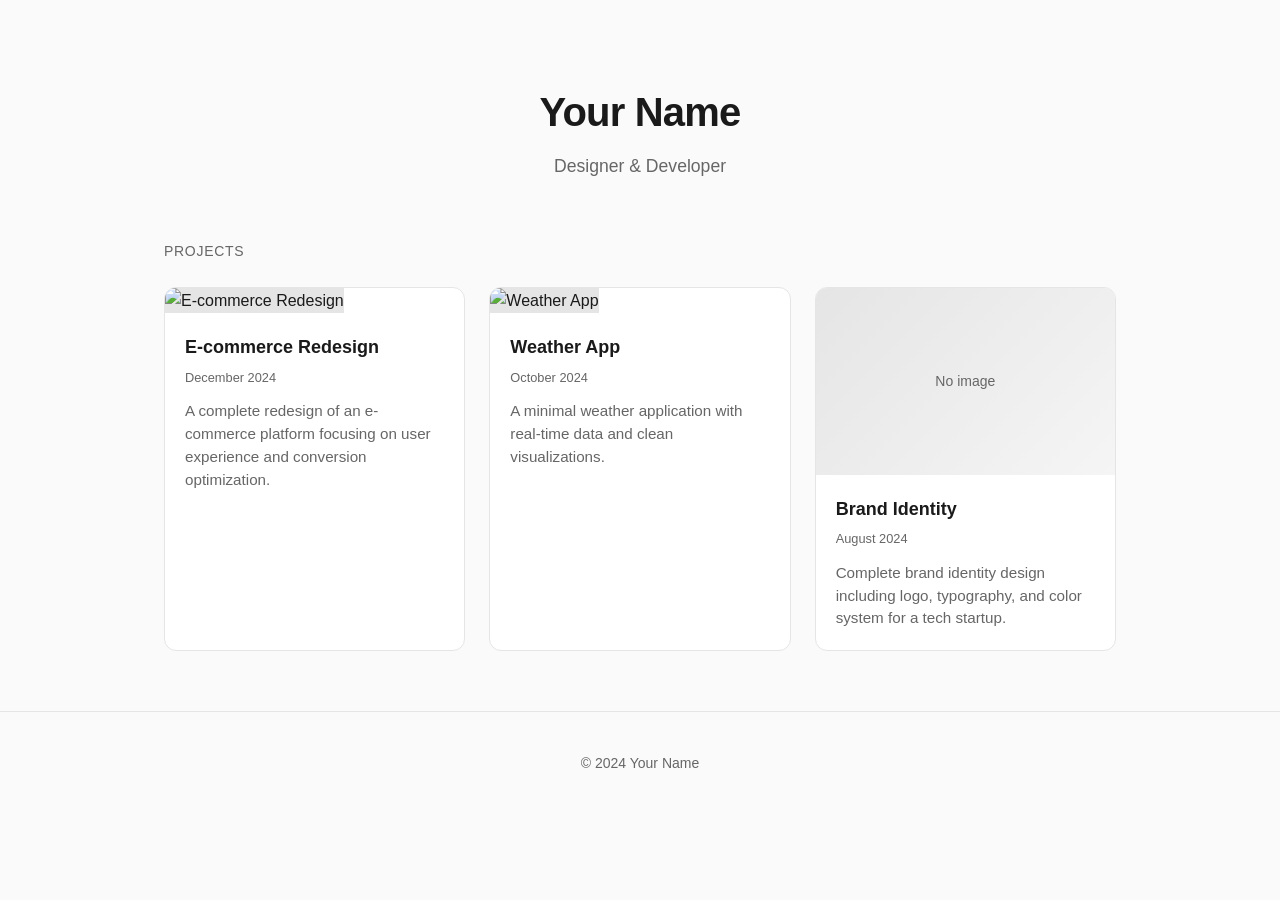
==== index.html @ 9a6795e0 "init commit" ====
<!DOCTYPE html>
<html lang="en">
<head>
    <meta charset="UTF-8">
    <meta name="viewport" content="width=device-width, initial-scale=1.0">
    <title>Portfolio</title>
    <link rel="stylesheet" href="styles.css">
</head>
<body>
    <header>
        <div class="container">
            <h1>Your Name</h1>
            <p class="tagline">Designer & Developer</p>
        </div>
    </header>

    <main class="container">
        <section class="projects">
            <h2>Projects</h2>
            <div id="projects-grid" class="projects-grid">
                <!-- Projects loaded from JSON -->
            </div>
        </section>
    </main>

    <footer>
        <div class="container">
            <p>&copy; 2024 Your Name</p>
        </div>
    </footer>

    <script src="script.js"></script>
</body>
</html>
---- styles.css ----
* {
    margin: 0;
    padding: 0;
    box-sizing: border-box;
}

:root {
    --color-bg: #fafafa;
    --color-surface: #ffffff;
    --color-text: #1a1a1a;
    --color-text-muted: #666666;
    --color-border: #e5e5e5;
    --color-accent: #2563eb;
    --font-sans: -apple-system, BlinkMacSystemFont, 'Segoe UI', Roboto, sans-serif;
}

body {
    font-family: var(--font-sans);
    background-color: var(--color-bg);
    color: var(--color-text);
    line-height: 1.6;
    min-height: 100vh;
}

.container {
    max-width: 1000px;
    margin: 0 auto;
    padding: 0 24px;
}

/* Header */
header {
    padding: 80px 0 60px;
    text-align: center;
}

header h1 {
    font-size: 2.5rem;
    font-weight: 600;
    letter-spacing: -0.02em;
    margin-bottom: 8px;
}

.tagline {
    color: var(--color-text-muted);
    font-size: 1.1rem;
}

/* Projects Section */
.projects h2 {
    font-size: 0.875rem;
    font-weight: 500;
    text-transform: uppercase;
    letter-spacing: 0.05em;
    color: var(--color-text-muted);
    margin-bottom: 24px;
}

.projects-grid {
    display: grid;
    grid-template-columns: repeat(auto-fill, minmax(300px, 1fr));
    gap: 24px;
    margin-bottom: 60px;
}

/* Project Card */
.project-card {
    background: var(--color-surface);
    border-radius: 12px;
    overflow: hidden;
    border: 1px solid var(--color-border);
    transition: transform 0.2s ease, box-shadow 0.2s ease;
}

.project-card:hover {
    transform: translateY(-4px);
    box-shadow: 0 12px 24px rgba(0, 0, 0, 0.08);
}

.project-image {
    width: 100%;
    aspect-ratio: 16 / 10;
    object-fit: cover;
    background: var(--color-border);
}

.project-image-placeholder {
    width: 100%;
    aspect-ratio: 16 / 10;
    background: linear-gradient(135deg, #e5e5e5 0%, #f5f5f5 100%);
    display: flex;
    align-items: center;
    justify-content: center;
    color: var(--color-text-muted);
    font-size: 0.875rem;
}

.project-content {
    padding: 20px;
}

.project-title {
    font-size: 1.125rem;
    font-weight: 600;
    margin-bottom: 6px;
    color: var(--color-text);
}

.project-date {
    font-size: 0.8rem;
    color: var(--color-text-muted);
    margin-bottom: 12px;
}

.project-description {
    font-size: 0.95rem;
    color: var(--color-text-muted);
    line-height: 1.5;
}

/* Footer */
footer {
    padding: 40px 0;
    text-align: center;
    color: var(--color-text-muted);
    font-size: 0.875rem;
    border-top: 1px solid var(--color-border);
}

/* Responsive */
@media (max-width: 600px) {
    header {
        padding: 60px 0 40px;
    }

    header h1 {
        font-size: 2rem;
    }

    .projects-grid {
        grid-template-columns: 1fr;
    }
}
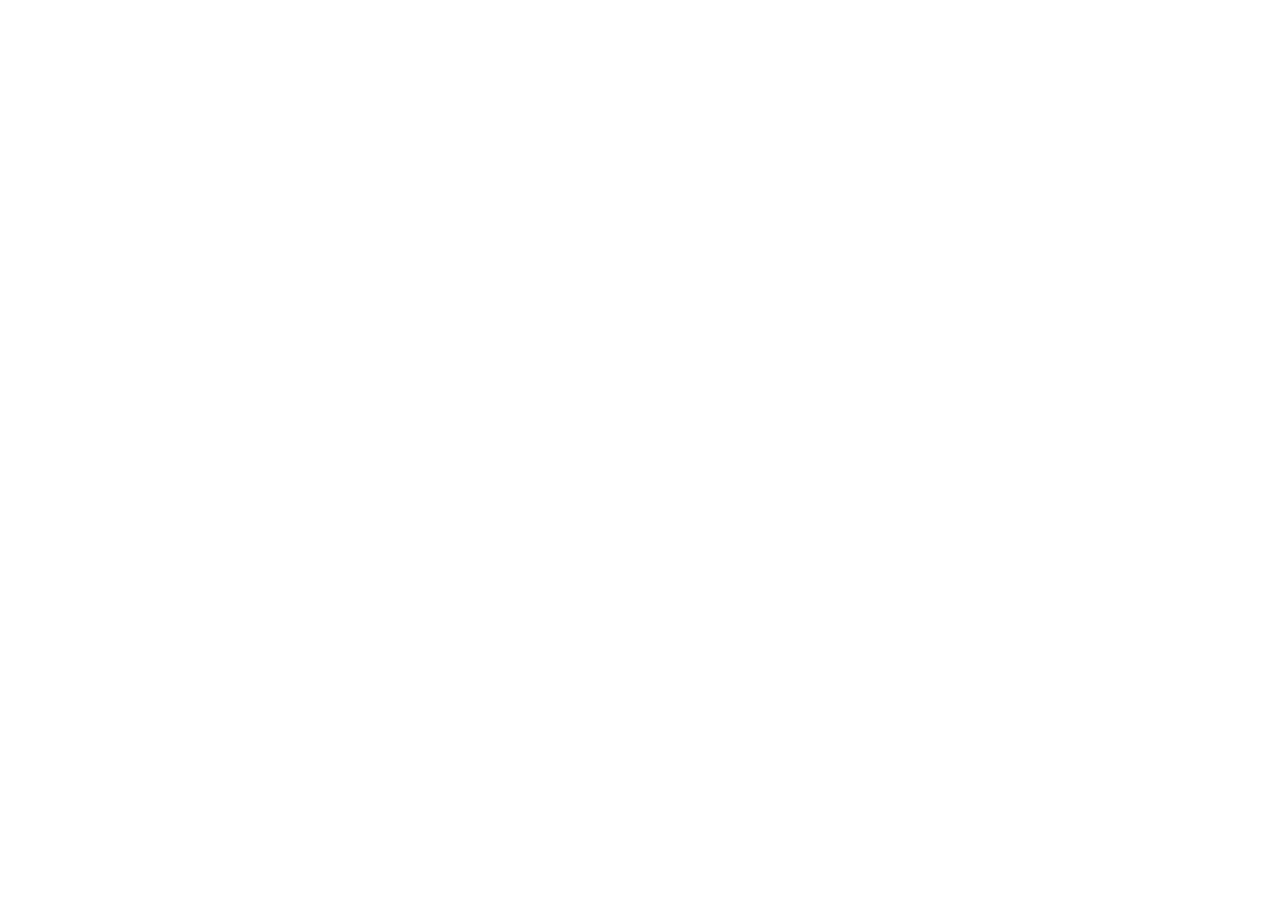
==== commit 8d918877: "feat: set presentation as homepage" ====
--- a/index.html
+++ b/index.html
@@ -1,34 +1,344 @@
 <!DOCTYPE html>
 <html lang="en">
 <head>
-    <meta charset="UTF-8">
+    <meta charset="utf-8">
     <meta name="viewport" content="width=device-width, initial-scale=1.0">
-    <title>Portfolio</title>
-    <link rel="stylesheet" href="styles.css">
+    <title>Build Your Own Virtual Pet</title>
+
+    <!-- Fonts -->
+    <link rel="preconnect" href="https://fonts.googleapis.com">
+    <link rel="preconnect" href="https://fonts.gstatic.com" crossorigin>
+    <link href="https://fonts.googleapis.com/css2?family=Bricolage+Grotesque:opsz,wght@12..96,400;12..96,700;12..96,800&family=DM+Sans:ital,wght@0,400;0,500;0,700;1,400&family=JetBrains+Mono:wght@400;500;700&display=swap" rel="stylesheet">
+
+    <!-- Reveal core -->
+    <link rel="stylesheet" href="https://cdn.jsdelivr.net/npm/reveal.js@5.1.0/dist/reveal.css">
+    <link rel="stylesheet" href="https://cdn.jsdelivr.net/npm/reveal.js@5.1.0/dist/theme/black.css" id="theme">
+    <link rel="stylesheet" href="https://cdn.jsdelivr.net/npm/reveal.js@5.1.0/plugin/highlight/monokai.css">
+
+    <style>
+        /* ═══ PALETTE ═══════════════════════════════════════════════════ */
+        :root {
+            --bg:          #0c1019;
+            --bg-surface:  #141b27;
+            --bg-code:     #111820;
+            --text:        #e8dfd0;
+            --text-dim:    #8a8272;
+            --heading:     #f5e6c8;
+            --accent:      #f0a830;
+            --accent-glow: #f0a83066;
+            --green:       #4ade80;
+            --green-dim:   #4ade8033;
+            --red:         #f87171;
+            --blue:        #60a5fa;
+            --purple:      #c084fc;
+            --code-border: #2a3545;
+            --table-line:  #2a3545;
+        }
+
+        /* ═══ GLOBAL ════════════════════════════════════════════════════ */
+        .reveal-viewport {
+            background: var(--bg);
+            background-image:
+                radial-gradient(ellipse at 20% 80%, #f0a83008 0%, transparent 50%),
+                radial-gradient(ellipse at 80% 20%, #4ade8006 0%, transparent 50%);
+        }
+
+        .reveal {
+            font-family: 'DM Sans', system-ui, sans-serif;
+            font-size: 32px;
+            color: var(--text);
+        }
+
+        /* ═══ TYPOGRAPHY ════════════════════════════════════════════════ */
+        .reveal h1,
+        .reveal h2,
+        .reveal h3 {
+            font-family: 'Bricolage Grotesque', system-ui, sans-serif;
+            color: var(--heading);
+            text-transform: none;
+            letter-spacing: -0.02em;
+            line-height: 1.15;
+            text-shadow: 0 0 40px #f0a83022;
+        }
+
+        .reveal h1 {
+            font-size: 2.6em;
+            font-weight: 800;
+            background: linear-gradient(135deg, var(--accent) 0%, #fcd34d 50%, var(--accent) 100%);
+            background-size: 200% auto;
+            -webkit-background-clip: text;
+            -webkit-text-fill-color: transparent;
+            background-clip: text;
+            animation: shimmer 6s ease-in-out infinite;
+        }
+
+        @keyframes shimmer {
+            0%, 100% { background-position: 0% center; }
+            50% { background-position: 200% center; }
+        }
+
+        .reveal h2 {
+            font-size: 1.8em;
+            font-weight: 800;
+            color: var(--accent);
+        }
+
+        .reveal h3 {
+            font-size: 1.3em;
+            font-weight: 700;
+            color: var(--heading);
+        }
+
+        .reveal p,
+        .reveal li {
+            line-height: 1.6;
+            color: var(--text);
+        }
+
+        .reveal strong {
+            color: var(--accent);
+            font-weight: 700;
+        }
+
+        .reveal em {
+            color: var(--green);
+            font-style: normal;
+        }
+
+        .reveal a {
+            color: var(--blue);
+        }
+
+        /* ═══ LISTS ═════════════════════════════════════════════════════ */
+        .reveal ul, .reveal ol {
+            text-align: left;
+        }
+
+        .reveal li {
+            margin-bottom: 0.35em;
+        }
+
+        .reveal li::marker {
+            color: var(--accent);
+        }
+
+        /* ═══ CODE ══════════════════════════════════════════════════════ */
+        .reveal code {
+            font-family: 'JetBrains Mono', monospace;
+        }
+
+        .reveal pre {
+            width: 100%;
+            margin: 0.6em 0;
+            box-shadow: 0 8px 32px rgba(0,0,0,0.4), inset 0 1px 0 #ffffff08;
+            border: 1px solid var(--code-border);
+            border-radius: 10px;
+        }
+
+        .reveal pre code {
+            font-size: 0.9em;
+            line-height: 1.45;
+            padding: 0.7em 1em;
+            border-radius: 10px;
+            background: var(--bg-code);
+            max-height: 560px;
+        }
+
+        .reveal :not(pre) > code {
+            background: var(--bg-surface);
+            border: 1px solid var(--code-border);
+            color: var(--green);
+            padding: 0.1em 0.4em;
+            border-radius: 5px;
+            font-size: 0.85em;
+        }
+
+        /* ═══ TABLES ════════════════════════════════════════════════════ */
+        .reveal table {
+            margin: 0.6em auto;
+            border-collapse: collapse;
+        }
+
+        .reveal table th {
+            font-family: 'Bricolage Grotesque', system-ui, sans-serif;
+            font-weight: 700;
+            color: var(--accent);
+            border-bottom: 2px solid var(--accent);
+            padding: 0.4em 0.8em;
+            font-size: 0.85em;
+            text-transform: uppercase;
+            letter-spacing: 0.05em;
+        }
+
+        .reveal table td {
+            padding: 0.35em 0.8em;
+            border-bottom: 1px solid var(--table-line);
+            font-size: 0.8em;
+            font-family: 'JetBrains Mono', monospace;
+        }
+
+        .reveal table tr:last-child td {
+            border-bottom: none;
+        }
+
+        .reveal table tbody tr:hover td {
+            background: #ffffff06;
+        }
+
+        /* ═══ STEP WATERMARKS ══════════════════════════════════════════ */
+        .reveal .step-num {
+            font-family: 'JetBrains Mono', monospace;
+            font-size: 6.5em;
+            font-weight: 700;
+            color: var(--accent);
+            opacity: 0.07;
+            position: absolute;
+            top: -0.05em;
+            right: 0.05em;
+            line-height: 1;
+            pointer-events: none;
+            letter-spacing: -0.04em;
+            user-select: none;
+            z-index: 0;
+        }
+
+        /* ═══ PHOTO PLACEHOLDERS ════════════════════════════════════════ */
+        /* Target all the inline-styled placeholder divs */
+        .reveal section div[style*="dashed"] {
+            font-family: 'DM Sans', system-ui, sans-serif !important;
+            backdrop-filter: blur(4px);
+            transition: all 0.3s ease;
+            position: relative;
+            overflow: hidden;
+        }
+
+        .reveal section div[style*="dashed"]::before {
+            content: '';
+            position: absolute;
+            inset: 0;
+            background:
+                linear-gradient(135deg, transparent 48%, #ffffff06 50%, transparent 52%),
+                linear-gradient(45deg, transparent 48%, #ffffff04 50%, transparent 52%);
+            background-size: 20px 20px;
+            pointer-events: none;
+        }
+
+        /* ═══ SLIDE-SPECIFIC ════════════════════════════════════════════ */
+
+        /* Title slide — bigger subtitle */
+        .reveal section:first-child h3 {
+            color: var(--text-dim);
+            font-weight: 400;
+            font-size: 1em;
+            margin-top: 0.3em;
+            letter-spacing: 0.08em;
+            text-transform: uppercase;
+        }
+
+        /* Step headers (h2 starting with "Step") get a badge */
+        .reveal h2 {
+            position: relative;
+        }
+
+        /* ═══ BLOCKQUOTES (used for callouts) ═══════════════════════════ */
+        .reveal blockquote {
+            background: var(--bg-surface);
+            border-left: 4px solid var(--accent);
+            padding: 0.6em 1em;
+            border-radius: 0 8px 8px 0;
+            font-size: 0.85em;
+            width: 90%;
+            margin: 0.6em auto;
+            box-shadow: 0 4px 12px rgba(0,0,0,0.2);
+        }
+
+        /* ═══ CONTROLS & PROGRESS ═══════════════════════════════════════ */
+        .reveal .controls .navigate-left,
+        .reveal .controls .navigate-right,
+        .reveal .controls .navigate-up,
+        .reveal .controls .navigate-down {
+            color: var(--accent);
+        }
+
+        .reveal .progress span {
+            background: linear-gradient(90deg, var(--accent), var(--green));
+        }
+
+        .reveal .progress {
+            height: 4px;
+        }
+
+        /* ═══ SLIDE NUMBER ══════════════════════════════════════════════ */
+        .reveal .slide-number {
+            font-family: 'JetBrains Mono', monospace;
+            font-size: 12px;
+            color: var(--text-dim);
+            background: transparent;
+            right: 16px;
+            bottom: 16px;
+        }
+
+        /* ═══ FRAGMENT ANIMATIONS ═══════════════════════════════════════ */
+        .reveal .slides section {
+            transition: all 0.4s ease;
+        }
+
+        /* ═══ SCROLLBAR ═════════════════════════════════════════════════ */
+        .reveal pre code::-webkit-scrollbar {
+            width: 6px;
+            height: 6px;
+        }
+        .reveal pre code::-webkit-scrollbar-track {
+            background: transparent;
+        }
+        .reveal pre code::-webkit-scrollbar-thumb {
+            background: var(--code-border);
+            border-radius: 3px;
+        }
+
+        /* ═══ PRINT / PDF ═══════════════════════════════════════════════ */
+        @media print {
+            .reveal-viewport { background: #1a1a2e; }
+            .reveal section div[style*="dashed"]::before { display: none; }
+        }
+
+        /* ═══ SMALL SCREEN ══════════════════════════════════════════════ */
+        @media (max-width: 768px) {
+            .reveal { font-size: 24px; }
+            .reveal pre code { font-size: 0.5em; }
+        }
+    </style>
 </head>
 <body>
-    <header>
-        <div class="container">
-            <h1>Your Name</h1>
-            <p class="tagline">Designer & Developer</p>
+    <div class="reveal">
+        <div class="slides">
+            <section data-markdown="presentation.md"
+                     data-separator="^---$"
+                     data-separator-vertical="^----$"
+                     data-separator-notes="^> ">
+            </section>
         </div>
-    </header>
-
-    <main class="container">
-        <section class="projects">
-            <h2>Projects</h2>
-            <div id="projects-grid" class="projects-grid">
-                <!-- Projects loaded from JSON -->
-            </div>
-        </section>
-    </main>
-
-    <footer>
-        <div class="container">
-            <p>&copy; 2024 Your Name</p>
-        </div>
-    </footer>
-
-    <script src="script.js"></script>
+    </div>
+
+    <script src="https://cdn.jsdelivr.net/npm/reveal.js@5.1.0/dist/reveal.js"></script>
+    <script src="https://cdn.jsdelivr.net/npm/reveal.js@5.1.0/plugin/markdown/markdown.js"></script>
+    <script src="https://cdn.jsdelivr.net/npm/reveal.js@5.1.0/plugin/highlight/highlight.js"></script>
+    <script>
+        Reveal.initialize({
+            hash: true,
+            controls: true,
+            controlsLayout: 'edges',
+            progress: true,
+            slideNumber: 'c/t',
+            transition: 'slide',
+            transitionSpeed: 'default',
+            backgroundTransition: 'fade',
+            center: true,
+            margin: 0.08,
+            width: 1280,
+            height: 720,
+            plugins: [RevealMarkdown, RevealHighlight]
+        });
+    </script>
 </body>
 </html>
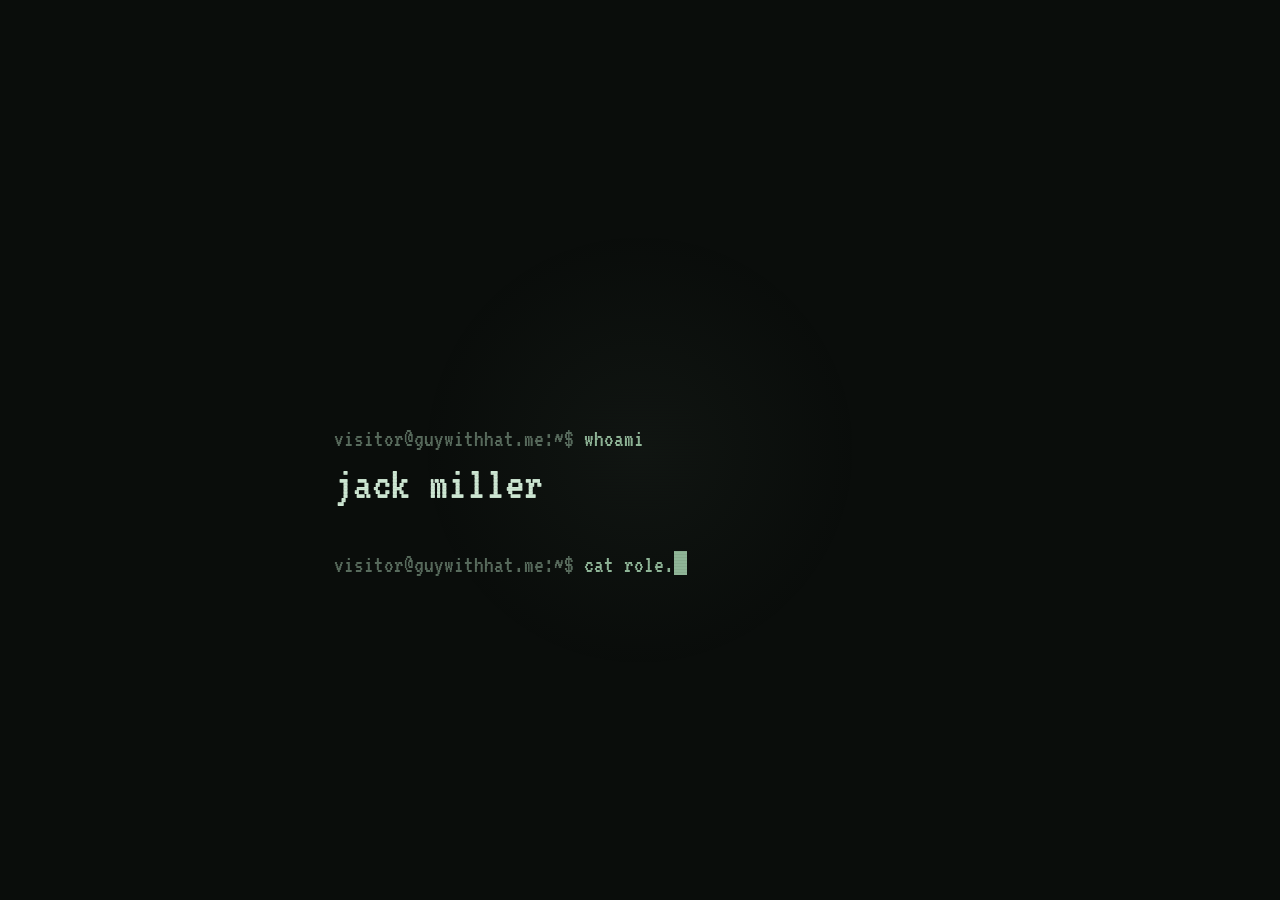
==== commit dad13a1a: "replace landing page with terminal business card" ====
--- a/index.html
+++ b/index.html
@@ -1,344 +1,201 @@
 <!DOCTYPE html>
 <html lang="en">
 <head>
-    <meta charset="utf-8">
-    <meta name="viewport" content="width=device-width, initial-scale=1.0">
-    <title>Build Your Own Virtual Pet</title>
-
-    <!-- Fonts -->
-    <link rel="preconnect" href="https://fonts.googleapis.com">
-    <link rel="preconnect" href="https://fonts.gstatic.com" crossorigin>
-    <link href="https://fonts.googleapis.com/css2?family=Bricolage+Grotesque:opsz,wght@12..96,400;12..96,700;12..96,800&family=DM+Sans:ital,wght@0,400;0,500;0,700;1,400&family=JetBrains+Mono:wght@400;500;700&display=swap" rel="stylesheet">
-
-    <!-- Reveal core -->
-    <link rel="stylesheet" href="https://cdn.jsdelivr.net/npm/reveal.js@5.1.0/dist/reveal.css">
-    <link rel="stylesheet" href="https://cdn.jsdelivr.net/npm/reveal.js@5.1.0/dist/theme/black.css" id="theme">
-    <link rel="stylesheet" href="https://cdn.jsdelivr.net/npm/reveal.js@5.1.0/plugin/highlight/monokai.css">
+    <meta charset="UTF-8" />
+    <meta name="viewport" content="width=device-width, initial-scale=1.0" />
+    <title>jack miller</title>
+    <meta name="description" content="jack miller — embedded systems, avionics & firmware." />
+    <meta name="theme-color" content="#0a0d0b" />
+
+    <meta property="og:title" content="jack miller" />
+    <meta property="og:description" content="embedded systems · avionics · firmware" />
+    <meta property="og:type" content="website" />
+    <meta property="og:url" content="https://guywithhat.me" />
+
+    <link rel="preconnect" href="https://fonts.googleapis.com" />
+    <link rel="preconnect" href="https://fonts.gstatic.com" crossorigin />
+    <link href="https://fonts.googleapis.com/css2?family=VT323&display=swap" rel="stylesheet" />
 
     <style>
-        /* ═══ PALETTE ═══════════════════════════════════════════════════ */
         :root {
-            --bg:          #0c1019;
-            --bg-surface:  #141b27;
-            --bg-code:     #111820;
-            --text:        #e8dfd0;
-            --text-dim:    #8a8272;
-            --heading:     #f5e6c8;
-            --accent:      #f0a830;
-            --accent-glow: #f0a83066;
-            --green:       #4ade80;
-            --green-dim:   #4ade8033;
-            --red:         #f87171;
-            --blue:        #60a5fa;
-            --purple:      #c084fc;
-            --code-border: #2a3545;
-            --table-line:  #2a3545;
-        }
-
-        /* ═══ GLOBAL ════════════════════════════════════════════════════ */
-        .reveal-viewport {
+            --bg: #0a0d0b;
+            --fg: #8fb597;          /* muted sage phosphor */
+            --dim: #586b5d;         /* prompts, labels */
+            --hi: #cde6d2;          /* name only */
+            --mx: 50%;
+            --my: 50%;
+        }
+
+        * { box-sizing: border-box; margin: 0; padding: 0; }
+        html, body { height: 100%; }
+
+        body {
             background: var(--bg);
-            background-image:
-                radial-gradient(ellipse at 20% 80%, #f0a83008 0%, transparent 50%),
-                radial-gradient(ellipse at 80% 20%, #4ade8006 0%, transparent 50%);
-        }
-
-        .reveal {
-            font-family: 'DM Sans', system-ui, sans-serif;
-            font-size: 32px;
-            color: var(--text);
-        }
-
-        /* ═══ TYPOGRAPHY ════════════════════════════════════════════════ */
-        .reveal h1,
-        .reveal h2,
-        .reveal h3 {
-            font-family: 'Bricolage Grotesque', system-ui, sans-serif;
-            color: var(--heading);
-            text-transform: none;
-            letter-spacing: -0.02em;
-            line-height: 1.15;
-            text-shadow: 0 0 40px #f0a83022;
-        }
-
-        .reveal h1 {
-            font-size: 2.6em;
-            font-weight: 800;
-            background: linear-gradient(135deg, var(--accent) 0%, #fcd34d 50%, var(--accent) 100%);
-            background-size: 200% auto;
-            -webkit-background-clip: text;
-            -webkit-text-fill-color: transparent;
-            background-clip: text;
-            animation: shimmer 6s ease-in-out infinite;
-        }
-
-        @keyframes shimmer {
-            0%, 100% { background-position: 0% center; }
-            50% { background-position: 200% center; }
-        }
-
-        .reveal h2 {
-            font-size: 1.8em;
-            font-weight: 800;
-            color: var(--accent);
-        }
-
-        .reveal h3 {
-            font-size: 1.3em;
-            font-weight: 700;
-            color: var(--heading);
-        }
-
-        .reveal p,
-        .reveal li {
-            line-height: 1.6;
-            color: var(--text);
-        }
-
-        .reveal strong {
-            color: var(--accent);
-            font-weight: 700;
-        }
-
-        .reveal em {
-            color: var(--green);
-            font-style: normal;
-        }
-
-        .reveal a {
-            color: var(--blue);
-        }
-
-        /* ═══ LISTS ═════════════════════════════════════════════════════ */
-        .reveal ul, .reveal ol {
-            text-align: left;
-        }
-
-        .reveal li {
-            margin-bottom: 0.35em;
-        }
-
-        .reveal li::marker {
-            color: var(--accent);
-        }
-
-        /* ═══ CODE ══════════════════════════════════════════════════════ */
-        .reveal code {
-            font-family: 'JetBrains Mono', monospace;
-        }
-
-        .reveal pre {
-            width: 100%;
-            margin: 0.6em 0;
-            box-shadow: 0 8px 32px rgba(0,0,0,0.4), inset 0 1px 0 #ffffff08;
-            border: 1px solid var(--code-border);
-            border-radius: 10px;
-        }
-
-        .reveal pre code {
-            font-size: 0.9em;
+            color: var(--fg);
+            font-family: "VT323", ui-monospace, monospace;
+            font-size: clamp(19px, 2.4vw, 24px);
             line-height: 1.45;
-            padding: 0.7em 1em;
-            border-radius: 10px;
-            background: var(--bg-code);
-            max-height: 560px;
-        }
-
-        .reveal :not(pre) > code {
-            background: var(--bg-surface);
-            border: 1px solid var(--code-border);
-            color: var(--green);
-            padding: 0.1em 0.4em;
-            border-radius: 5px;
-            font-size: 0.85em;
-        }
-
-        /* ═══ TABLES ════════════════════════════════════════════════════ */
-        .reveal table {
-            margin: 0.6em auto;
-            border-collapse: collapse;
-        }
-
-        .reveal table th {
-            font-family: 'Bricolage Grotesque', system-ui, sans-serif;
-            font-weight: 700;
-            color: var(--accent);
-            border-bottom: 2px solid var(--accent);
-            padding: 0.4em 0.8em;
-            font-size: 0.85em;
-            text-transform: uppercase;
-            letter-spacing: 0.05em;
-        }
-
-        .reveal table td {
-            padding: 0.35em 0.8em;
-            border-bottom: 1px solid var(--table-line);
-            font-size: 0.8em;
-            font-family: 'JetBrains Mono', monospace;
-        }
-
-        .reveal table tr:last-child td {
-            border-bottom: none;
-        }
-
-        .reveal table tbody tr:hover td {
-            background: #ffffff06;
-        }
-
-        /* ═══ STEP WATERMARKS ══════════════════════════════════════════ */
-        .reveal .step-num {
-            font-family: 'JetBrains Mono', monospace;
-            font-size: 6.5em;
-            font-weight: 700;
-            color: var(--accent);
-            opacity: 0.07;
-            position: absolute;
-            top: -0.05em;
-            right: 0.05em;
-            line-height: 1;
-            pointer-events: none;
-            letter-spacing: -0.04em;
-            user-select: none;
-            z-index: 0;
-        }
-
-        /* ═══ PHOTO PLACEHOLDERS ════════════════════════════════════════ */
-        /* Target all the inline-styled placeholder divs */
-        .reveal section div[style*="dashed"] {
-            font-family: 'DM Sans', system-ui, sans-serif !important;
-            backdrop-filter: blur(4px);
-            transition: all 0.3s ease;
+            min-height: 100svh;
+            display: grid;
+            place-items: center;
+            overflow: hidden;
             position: relative;
-            overflow: hidden;
-        }
-
-        .reveal section div[style*="dashed"]::before {
-            content: '';
-            position: absolute;
-            inset: 0;
-            background:
-                linear-gradient(135deg, transparent 48%, #ffffff06 50%, transparent 52%),
-                linear-gradient(45deg, transparent 48%, #ffffff04 50%, transparent 52%);
-            background-size: 20px 20px;
-            pointer-events: none;
-        }
-
-        /* ═══ SLIDE-SPECIFIC ════════════════════════════════════════════ */
-
-        /* Title slide — bigger subtitle */
-        .reveal section:first-child h3 {
-            color: var(--text-dim);
-            font-weight: 400;
-            font-size: 1em;
-            margin-top: 0.3em;
-            letter-spacing: 0.08em;
-            text-transform: uppercase;
-        }
-
-        /* Step headers (h2 starting with "Step") get a badge */
-        .reveal h2 {
-            position: relative;
-        }
-
-        /* ═══ BLOCKQUOTES (used for callouts) ═══════════════════════════ */
-        .reveal blockquote {
-            background: var(--bg-surface);
-            border-left: 4px solid var(--accent);
-            padding: 0.6em 1em;
-            border-radius: 0 8px 8px 0;
-            font-size: 0.85em;
-            width: 90%;
-            margin: 0.6em auto;
-            box-shadow: 0 4px 12px rgba(0,0,0,0.2);
-        }
-
-        /* ═══ CONTROLS & PROGRESS ═══════════════════════════════════════ */
-        .reveal .controls .navigate-left,
-        .reveal .controls .navigate-right,
-        .reveal .controls .navigate-up,
-        .reveal .controls .navigate-down {
-            color: var(--accent);
-        }
-
-        .reveal .progress span {
-            background: linear-gradient(90deg, var(--accent), var(--green));
-        }
-
-        .reveal .progress {
-            height: 4px;
-        }
-
-        /* ═══ SLIDE NUMBER ══════════════════════════════════════════════ */
-        .reveal .slide-number {
-            font-family: 'JetBrains Mono', monospace;
-            font-size: 12px;
-            color: var(--text-dim);
-            background: transparent;
-            right: 16px;
-            bottom: 16px;
-        }
-
-        /* ═══ FRAGMENT ANIMATIONS ═══════════════════════════════════════ */
-        .reveal .slides section {
-            transition: all 0.4s ease;
-        }
-
-        /* ═══ SCROLLBAR ═════════════════════════════════════════════════ */
-        .reveal pre code::-webkit-scrollbar {
-            width: 6px;
-            height: 6px;
-        }
-        .reveal pre code::-webkit-scrollbar-track {
-            background: transparent;
-        }
-        .reveal pre code::-webkit-scrollbar-thumb {
-            background: var(--code-border);
-            border-radius: 3px;
-        }
-
-        /* ═══ PRINT / PDF ═══════════════════════════════════════════════ */
-        @media print {
-            .reveal-viewport { background: #1a1a2e; }
-            .reveal section div[style*="dashed"]::before { display: none; }
-        }
-
-        /* ═══ SMALL SCREEN ══════════════════════════════════════════════ */
-        @media (max-width: 768px) {
-            .reveal { font-size: 24px; }
-            .reveal pre code { font-size: 0.5em; }
+        }
+
+        /* very faint glow trailing the cursor — the one mouse touch */
+        .cursorglow {
+            position: fixed; inset: 0; z-index: 1; pointer-events: none;
+            background: radial-gradient(340px circle at var(--mx) var(--my), rgba(143,181,151,0.05), transparent 65%);
+            transition: background 0.4s ease;
+        }
+
+        .screen {
+            position: relative; z-index: 2;
+            width: min(620px, 88vw);
+            padding: 8px 4px;
+            white-space: pre-wrap;
+            word-break: break-word;
+            animation: breathe 6s ease-in-out infinite;  /* the only ambient motion */
+        }
+        @keyframes breathe { 0%,100% { opacity: 0.9; } 50% { opacity: 1; } }
+
+        .line { display: block; min-height: 1.45em; }
+        .ps1 { color: var(--dim); }
+        .k   { color: var(--dim); }
+        .big {
+            color: var(--hi);
+            font-size: 2em; line-height: 1.1;
+            display: inline-block; margin: 0.04em 0;
+        }
+
+        /* output lines ease in as they print */
+        .fx { opacity: 0; transform: translateY(4px); animation: rise 0.45s ease forwards; }
+        @keyframes rise { to { opacity: 1; transform: none; } }
+
+        a.link {
+            color: var(--fg);
+            text-decoration: none;
+            padding: 0 3px;
+            transition: background 0.14s ease, color 0.14s ease;
+        }
+        a.link:hover, a.link:focus-visible {
+            background: var(--fg);     /* gentle inverse video */
+            color: var(--bg);
+            outline: none;
+        }
+
+        /* block cursor, smooth blink */
+        .caret {
+            display: inline-block;
+            width: 0.55em; height: 1em;
+            background: var(--fg);
+            vertical-align: -0.12em;
+            animation: blink 1.25s ease-in-out infinite;
+        }
+        @keyframes blink { 0%,40% { opacity: 1; } 70%,100% { opacity: 0; } }
+
+        /* whisper-thin scanlines + soft vignette — barely there */
+        .scanlines {
+            position: fixed; inset: 0; z-index: 3; pointer-events: none;
+            background: repeating-linear-gradient(to bottom,
+                rgba(0,0,0,0) 0 2px, rgba(0,0,0,0.10) 3px);
+            mix-blend-mode: multiply;
+        }
+        .vignette {
+            position: fixed; inset: 0; z-index: 4; pointer-events: none;
+            background: radial-gradient(130% 120% at 50% 50%, transparent 68%, rgba(0,0,0,0.32) 100%);
+        }
+
+        @media (prefers-reduced-motion: reduce) {
+            .screen { animation: none; opacity: 1; }
+            .caret { animation: none; }
+            .fx { animation: none; opacity: 1; transform: none; }
         }
     </style>
 </head>
 <body>
-    <div class="reveal">
-        <div class="slides">
-            <section data-markdown="presentation.md"
-                     data-separator="^---$"
-                     data-separator-vertical="^----$"
-                     data-separator-notes="^> ">
-            </section>
-        </div>
+    <div class="cursorglow"></div>
+
+    <div class="screen" id="screen" aria-label="terminal">
+        <noscript>
+            <div class="line"><span class="ps1">visitor@guywithhat.me:~$</span> whoami</div>
+            <div class="line"><span class="big">jack miller</span></div>
+            <div class="line"><span class="ps1">visitor@guywithhat.me:~$</span> ls links/</div>
+            <div class="line"><span class="k">github  </span> <a class="link" href="https://github.com/guywithhat99">github.com/guywithhat99</a></div>
+            <div class="line"><span class="k">linkedin</span> <a class="link" href="https://www.linkedin.com/in/jack-miller-51270a158/">linkedin.com/in/jack-miller</a></div>
+        </noscript>
     </div>
 
-    <script src="https://cdn.jsdelivr.net/npm/reveal.js@5.1.0/dist/reveal.js"></script>
-    <script src="https://cdn.jsdelivr.net/npm/reveal.js@5.1.0/plugin/markdown/markdown.js"></script>
-    <script src="https://cdn.jsdelivr.net/npm/reveal.js@5.1.0/plugin/highlight/highlight.js"></script>
+    <div class="scanlines"></div>
+    <div class="vignette"></div>
+
     <script>
-        Reveal.initialize({
-            hash: true,
-            controls: true,
-            controlsLayout: 'edges',
-            progress: true,
-            slideNumber: 'c/t',
-            transition: 'slide',
-            transitionSpeed: 'default',
-            backgroundTransition: 'fade',
-            center: true,
-            margin: 0.08,
-            width: 1280,
-            height: 720,
-            plugins: [RevealMarkdown, RevealHighlight]
-        });
+        const screen = document.getElementById("screen");
+        const reduce = matchMedia("(prefers-reduced-motion: reduce)").matches;
+        const fine = matchMedia("(pointer: fine)").matches;
+        const PS1 = '<span class="ps1">visitor@guywithhat.me:~$</span> ';
+
+        if (fine) {
+            const root = document.documentElement;
+            let raf = null, x = innerWidth / 2, y = innerHeight / 2;
+            addEventListener("pointermove", e => {
+                x = e.clientX; y = e.clientY;
+                if (!raf) raf = requestAnimationFrame(() => {
+                    raf = null;
+                    root.style.setProperty("--mx", x + "px");
+                    root.style.setProperty("--my", y + "px");
+                });
+            }, { passive: true });
+        }
+
+        const script = [
+            { cmd: "whoami" },
+            { out: '<span class="big">jack miller</span>' },
+            { gap: 1 },
+            { cmd: "cat role.txt" },
+            { out: "embedded systems · avionics · firmware" },
+            { gap: 1 },
+            { cmd: "ls links/" },
+            { out: '<span class="k">github  </span> <a class="link" href="https://github.com/guywithhat99" target="_blank" rel="noopener noreferrer">github.com/guywithhat99</a>' },
+            { out: '<span class="k">linkedin</span> <a class="link" href="https://www.linkedin.com/in/jack-miller-51270a158/" target="_blank" rel="noopener noreferrer">linkedin.com/in/jack-miller</a>' },
+            { gap: 1 },
+            { prompt: true },
+        ];
+
+        const sleep = ms => new Promise(r => setTimeout(r, ms));
+        const caret = () => { const c = document.createElement("span"); c.className = "caret"; return c; };
+
+        function addLine(html = "", fx = false) {
+            const el = document.createElement("div");
+            el.className = "line" + (fx ? " fx" : "");
+            el.innerHTML = html;
+            screen.appendChild(el);
+            return el;
+        }
+
+        async function typeCmd(text) {
+            const el = addLine(PS1);
+            const span = document.createElement("span");
+            el.appendChild(span);
+            const c = caret();
+            el.appendChild(c);
+            for (const ch of text) {
+                span.textContent += ch;
+                await sleep(reduce ? 0 : 46);
+            }
+            c.remove();
+            await sleep(reduce ? 0 : 220);
+        }
+
+        async function run() {
+            for (const step of script) {
+                if (step.cmd) await typeCmd(step.cmd);
+                else if (step.out !== undefined) { addLine(step.out, true); await sleep(reduce ? 0 : 150); }
+                else if (step.gap) addLine("&nbsp;");
+                else if (step.prompt) { const el = addLine(PS1); el.appendChild(caret()); }
+            }
+        }
+        run();
     </script>
 </body>
 </html>
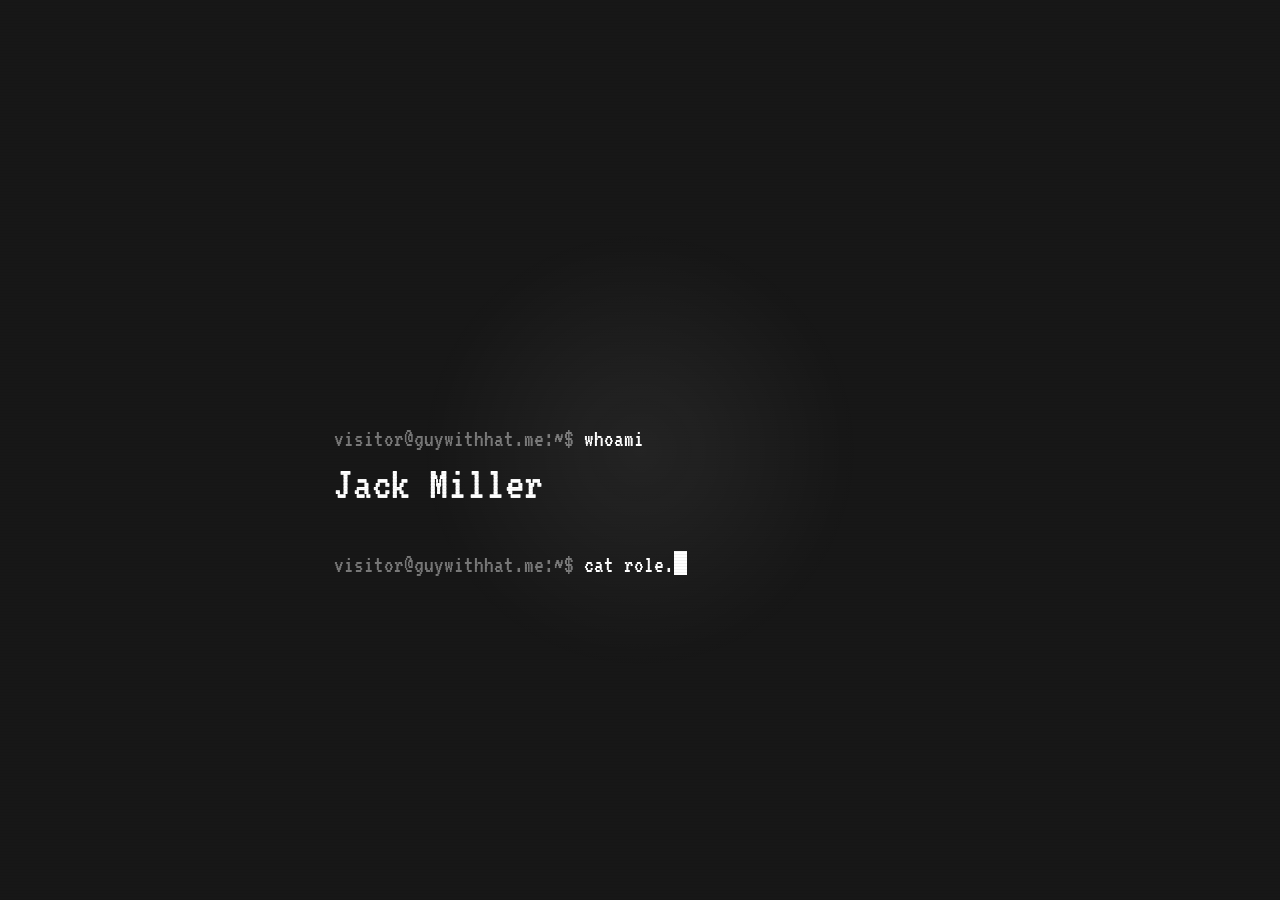
==== commit bc544a4d: "restyle card to mono terminal, fix links" ====
--- a/index.html
+++ b/index.html
@@ -3,11 +3,11 @@
 <head>
     <meta charset="UTF-8" />
     <meta name="viewport" content="width=device-width, initial-scale=1.0" />
-    <title>jack miller</title>
-    <meta name="description" content="jack miller — embedded systems, avionics & firmware." />
-    <meta name="theme-color" content="#0a0d0b" />
-
-    <meta property="og:title" content="jack miller" />
+    <title>Jack Miller</title>
+    <meta name="description" content="Jack Miller — embedded systems, avionics & firmware." />
+    <meta name="theme-color" content="#171717" />
+
+    <meta property="og:title" content="Jack Miller" />
     <meta property="og:description" content="embedded systems · avionics · firmware" />
     <meta property="og:type" content="website" />
     <meta property="og:url" content="https://guywithhat.me" />
@@ -18,15 +18,18 @@
 
     <style>
         :root {
-            --bg: #0a0d0b;
-            --fg: #8fb597;          /* muted sage phosphor */
-            --dim: #586b5d;         /* prompts, labels */
-            --hi: #cde6d2;          /* name only */
+            --bg: #171717;
+            --fg: #ffffff;          /* white text */
+            --dim: rgba(255,255,255,0.42); /* prompts, labels */
+            --hi: #ffffff;          /* name */
             --mx: 50%;
             --my: 50%;
         }
 
-        * { box-sizing: border-box; margin: 0; padding: 0; }
+        * {
+            box-sizing: border-box; margin: 0; padding: 0;
+            cursor: url("data:image/svg+xml,%3Csvg xmlns='http://www.w3.org/2000/svg' width='20' height='20'%3E%3Crect x='3' y='3' width='14' height='14' fill='white' fill-opacity='0.22' stroke='white' stroke-width='1.5'/%3E%3C/svg%3E") 10 10, crosshair;
+        }
         html, body { height: 100%; }
 
         body {
@@ -45,7 +48,7 @@
         /* very faint glow trailing the cursor — the one mouse touch */
         .cursorglow {
             position: fixed; inset: 0; z-index: 1; pointer-events: none;
-            background: radial-gradient(340px circle at var(--mx) var(--my), rgba(143,181,151,0.05), transparent 65%);
+            background: radial-gradient(340px circle at var(--mx) var(--my), rgba(255,255,255,0.06), transparent 65%);
             transition: background 0.4s ease;
         }
 
@@ -119,10 +122,10 @@
     <div class="screen" id="screen" aria-label="terminal">
         <noscript>
             <div class="line"><span class="ps1">visitor@guywithhat.me:~$</span> whoami</div>
-            <div class="line"><span class="big">jack miller</span></div>
+            <div class="line"><span class="big">Jack Miller</span></div>
             <div class="line"><span class="ps1">visitor@guywithhat.me:~$</span> ls links/</div>
             <div class="line"><span class="k">github  </span> <a class="link" href="https://github.com/guywithhat99">github.com/guywithhat99</a></div>
-            <div class="line"><span class="k">linkedin</span> <a class="link" href="https://www.linkedin.com/in/jack-miller-51270a158/">linkedin.com/in/jack-miller</a></div>
+            <div class="line"><span class="k">linkedin</span> <a class="link" href="https://www.linkedin.com/in/jackmiller04">linkedin.com/in/jackmiller04</a></div>
         </noscript>
     </div>
 
@@ -150,14 +153,14 @@
 
         const script = [
             { cmd: "whoami" },
-            { out: '<span class="big">jack miller</span>' },
+            { out: '<span class="big">Jack Miller</span>' },
             { gap: 1 },
             { cmd: "cat role.txt" },
             { out: "embedded systems · avionics · firmware" },
             { gap: 1 },
             { cmd: "ls links/" },
             { out: '<span class="k">github  </span> <a class="link" href="https://github.com/guywithhat99" target="_blank" rel="noopener noreferrer">github.com/guywithhat99</a>' },
-            { out: '<span class="k">linkedin</span> <a class="link" href="https://www.linkedin.com/in/jack-miller-51270a158/" target="_blank" rel="noopener noreferrer">linkedin.com/in/jack-miller</a>' },
+            { out: '<span class="k">linkedin</span> <a class="link" href="https://www.linkedin.com/in/jackmiller04" target="_blank" rel="noopener noreferrer">linkedin.com/in/jackmiller04</a>' },
             { gap: 1 },
             { prompt: true },
         ];
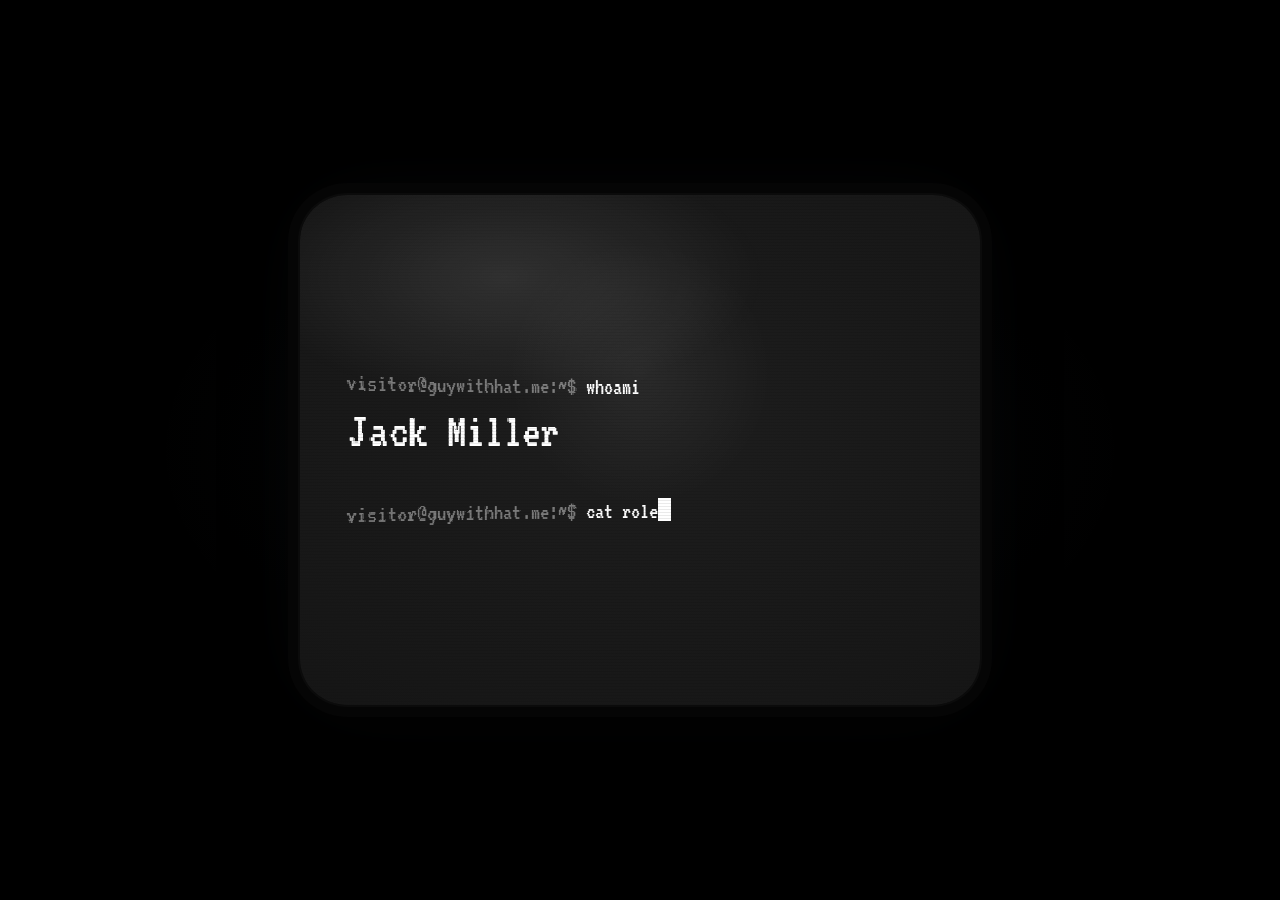
==== commit f0c1be94: "add CRT screen curvature and glass effect" ====
--- a/index.html
+++ b/index.html
@@ -5,12 +5,40 @@
     <meta name="viewport" content="width=device-width, initial-scale=1.0" />
     <title>Jack Miller</title>
     <meta name="description" content="Jack Miller — embedded systems, avionics & firmware." />
-    <meta name="theme-color" content="#171717" />
+    <meta name="theme-color" content="#000000" />
 
     <meta property="og:title" content="Jack Miller" />
     <meta property="og:description" content="embedded systems · avionics · firmware" />
     <meta property="og:type" content="website" />
     <meta property="og:url" content="https://guywithhat.me" />
+    <meta property="og:image" content="https://guywithhat.me/og.png" />
+    <meta property="og:image:width" content="1200" />
+    <meta property="og:image:height" content="630" />
+    <meta property="og:image:alt" content="Jack Miller — terminal-style business card" />
+
+    <meta name="twitter:card" content="summary_large_image" />
+    <meta name="twitter:title" content="Jack Miller" />
+    <meta name="twitter:description" content="embedded systems · avionics · firmware" />
+    <meta name="twitter:image" content="https://guywithhat.me/og.png" />
+
+    <meta name="author" content="Jack Miller" />
+    <meta name="robots" content="index, follow" />
+    <link rel="canonical" href="https://guywithhat.me/" />
+
+    <script type="application/ld+json">
+    {
+      "@context": "https://schema.org",
+      "@type": "Person",
+      "name": "Jack Miller",
+      "url": "https://guywithhat.me/",
+      "jobTitle": "Embedded Systems & Avionics Engineer",
+      "description": "Embedded systems, avionics, and firmware.",
+      "sameAs": [
+        "https://github.com/guywithhat99",
+        "https://www.linkedin.com/in/jackmiller04"
+      ]
+    }
+    </script>
 
     <link rel="preconnect" href="https://fonts.googleapis.com" />
     <link rel="preconnect" href="https://fonts.gstatic.com" crossorigin />
@@ -18,12 +46,12 @@
 
     <style>
         :root {
-            --bg: #171717;
-            --fg: #ffffff;          /* white text */
-            --dim: rgba(255,255,255,0.42); /* prompts, labels */
-            --hi: #ffffff;          /* name */
-            --mx: 50%;
-            --my: 50%;
+            --bg: #171717;          /* screen surface */
+            --fg: #ffffff;
+            --dim: rgba(255,255,255,0.42);
+            --hi: #ffffff;
+            --rx: 50%;              /* glass reflection follows mouse */
+            --ry: 35%;
         }
 
         * {
@@ -33,120 +61,143 @@
         html, body { height: 100%; }
 
         body {
-            background: var(--bg);
+            background: #000;                 /* nothing around the tube */
             color: var(--fg);
             font-family: "VT323", ui-monospace, monospace;
-            font-size: clamp(19px, 2.4vw, 24px);
-            line-height: 1.45;
             min-height: 100svh;
             display: grid;
             place-items: center;
             overflow: hidden;
             position: relative;
         }
-
-        /* very faint glow trailing the cursor — the one mouse touch */
-        .cursorglow {
-            position: fixed; inset: 0; z-index: 1; pointer-events: none;
-            background: radial-gradient(340px circle at var(--mx) var(--my), rgba(255,255,255,0.06), transparent 65%);
-            transition: background 0.4s ease;
-        }
+        /* faint light bleed behind the monitor */
+        body::before {
+            content: ""; position: fixed; inset: 0; z-index: 0; pointer-events: none;
+            background: radial-gradient(55% 45% at 50% 50%, rgba(150,170,190,0.05), transparent 70%);
+        }
+
+        /* ===== the physical CRT screen ===== */
+        .crt {
+            position: relative; z-index: 1;
+            width: min(680px, 92vw);
+            aspect-ratio: 4 / 3;
+            border-radius: 7% / 9%;           /* curved tube corners */
+            overflow: hidden;
+            background: radial-gradient(125% 125% at 50% 44%, #1e1e1e 0%, #161616 55%, #0e0e0e 100%);
+            box-shadow:
+                0 0 0 2px #0b0b0b,
+                0 0 0 12px #050505,           /* thin black bezel */
+                0 22px 70px rgba(0,0,0,0.85),
+                0 0 90px rgba(150,180,200,0.05);
+            animation: flicker 5.5s steps(1) infinite;
+        }
+        @keyframes flicker { 0%,97%,100% { opacity: 1; } 98% { opacity: 0.94; } 99% { opacity: 0.99; } }
+
+        /* the layer that actually gets the glass curvature */
+        .tube {
+            position: absolute; inset: 0; z-index: 1;
+            display: grid; place-items: center;
+            filter: url(#barrel);
+            -webkit-filter: url(#barrel);
+            animation: breathe 6s ease-in-out infinite;
+        }
+        @keyframes breathe { 0%,100% { opacity: 0.92; } 50% { opacity: 1; } }
 
         .screen {
-            position: relative; z-index: 2;
-            width: min(620px, 88vw);
-            padding: 8px 4px;
-            white-space: pre-wrap;
-            word-break: break-word;
-            animation: breathe 6s ease-in-out infinite;  /* the only ambient motion */
-        }
-        @keyframes breathe { 0%,100% { opacity: 0.9; } 50% { opacity: 1; } }
-
-        .line { display: block; min-height: 1.45em; }
-        .ps1 { color: var(--dim); }
-        .k   { color: var(--dim); }
-        .big {
-            color: var(--hi);
-            font-size: 2em; line-height: 1.1;
-            display: inline-block; margin: 0.04em 0;
-        }
-
-        /* output lines ease in as they print */
+            width: 82%;
+            white-space: pre;                 /* unwrapped: fixed terminal lines */
+            font-size: clamp(14px, 3.3vw, 23px);
+            line-height: 1.5;
+        }
+        .line { display: block; min-height: 1.5em; }
+        .ps1, .k { color: var(--dim); }
+        .big { color: var(--hi); font-size: 2em; line-height: 1.12; display: inline-block; margin: 0.04em 0; }
         .fx { opacity: 0; transform: translateY(4px); animation: rise 0.45s ease forwards; }
         @keyframes rise { to { opacity: 1; transform: none; } }
 
         a.link {
-            color: var(--fg);
-            text-decoration: none;
-            padding: 0 3px;
+            color: var(--fg); text-decoration: none; padding: 0 3px;
             transition: background 0.14s ease, color 0.14s ease;
         }
-        a.link:hover, a.link:focus-visible {
-            background: var(--fg);     /* gentle inverse video */
-            color: var(--bg);
-            outline: none;
-        }
-
-        /* block cursor, smooth blink */
+        a.link:hover, a.link:focus-visible { background: var(--fg); color: #111; outline: none; }
+
         .caret {
-            display: inline-block;
-            width: 0.55em; height: 1em;
-            background: var(--fg);
-            vertical-align: -0.12em;
-            animation: blink 1.25s ease-in-out infinite;
+            display: inline-block; width: 0.55em; height: 1em; background: var(--fg);
+            vertical-align: -0.12em; animation: blink 1.25s ease-in-out infinite;
         }
         @keyframes blink { 0%,40% { opacity: 1; } 70%,100% { opacity: 0; } }
 
-        /* whisper-thin scanlines + soft vignette — barely there */
+        /* ===== crisp overlays (outside the curvature filter) ===== */
+        .reflection {
+            position: absolute; inset: 0; z-index: 3; pointer-events: none; border-radius: inherit;
+            background: radial-gradient(220px circle at var(--rx) var(--ry), rgba(255,255,255,0.06), transparent 60%);
+        }
         .scanlines {
-            position: fixed; inset: 0; z-index: 3; pointer-events: none;
-            background: repeating-linear-gradient(to bottom,
-                rgba(0,0,0,0) 0 2px, rgba(0,0,0,0.10) 3px);
+            position: absolute; inset: 0; z-index: 4; pointer-events: none; border-radius: inherit;
+            background: repeating-linear-gradient(to bottom, rgba(0,0,0,0) 0 2px, rgba(0,0,0,0.16) 3px);
             mix-blend-mode: multiply;
         }
-        .vignette {
-            position: fixed; inset: 0; z-index: 4; pointer-events: none;
-            background: radial-gradient(130% 120% at 50% 50%, transparent 68%, rgba(0,0,0,0.32) 100%);
-        }
+        .glare {
+            position: absolute; inset: 0; z-index: 5; pointer-events: none; border-radius: inherit;
+            background:
+                radial-gradient(70% 45% at 30% 16%, rgba(255,255,255,0.10), transparent 55%),
+                radial-gradient(130% 125% at 50% 50%, transparent 58%, rgba(0,0,0,0.6) 100%);
+        }
+
+        .svgdefs { position: absolute; width: 0; height: 0; }
 
         @media (prefers-reduced-motion: reduce) {
-            .screen { animation: none; opacity: 1; }
-            .caret { animation: none; }
-            .fx { animation: none; opacity: 1; transform: none; }
+            .crt, .tube, .caret, .fx { animation: none; }
+            .fx { opacity: 1; transform: none; }
+            .tube { opacity: 1; }
         }
     </style>
 </head>
 <body>
-    <div class="cursorglow"></div>
-
-    <div class="screen" id="screen" aria-label="terminal">
-        <noscript>
-            <div class="line"><span class="ps1">visitor@guywithhat.me:~$</span> whoami</div>
-            <div class="line"><span class="big">Jack Miller</span></div>
-            <div class="line"><span class="ps1">visitor@guywithhat.me:~$</span> ls links/</div>
-            <div class="line"><span class="k">github  </span> <a class="link" href="https://github.com/guywithhat99">github.com/guywithhat99</a></div>
-            <div class="line"><span class="k">linkedin</span> <a class="link" href="https://www.linkedin.com/in/jackmiller04">linkedin.com/in/jackmiller04</a></div>
-        </noscript>
+    <div class="crt" id="crt">
+        <div class="tube">
+            <div class="screen" id="screen" aria-label="terminal">
+                <noscript>
+                    <div class="line"><span class="ps1">visitor@guywithhat.me:~$</span> whoami</div>
+                    <div class="line"><span class="big">Jack Miller</span></div>
+                    <div class="line"><span class="ps1">visitor@guywithhat.me:~$</span> cat role.txt</div>
+                    <div class="line">embedded systems · avionics · firmware</div>
+                    <div class="line"><span class="ps1">visitor@guywithhat.me:~$</span> ls links/</div>
+                    <div class="line"><span class="k">github  </span> <a class="link" href="https://github.com/guywithhat99">github.com/guywithhat99</a></div>
+                    <div class="line"><span class="k">linkedin</span> <a class="link" href="https://www.linkedin.com/in/jackmiller04">linkedin.com/in/jackmiller04</a></div>
+                </noscript>
+            </div>
+        </div>
+        <div class="reflection" id="reflection"></div>
+        <div class="scanlines"></div>
+        <div class="glare"></div>
     </div>
 
-    <div class="scanlines"></div>
-    <div class="vignette"></div>
+    <svg class="svgdefs" aria-hidden="true" focusable="false">
+        <filter id="barrel" color-interpolation-filters="sRGB">
+            <feImage href="/crt-map.png" preserveAspectRatio="none" result="map" />
+            <feDisplacementMap in="SourceGraphic" in2="map" scale="60" xChannelSelector="R" yChannelSelector="G" />
+        </filter>
+    </svg>
 
     <script>
         const screen = document.getElementById("screen");
+        const crt = document.getElementById("crt");
         const reduce = matchMedia("(prefers-reduced-motion: reduce)").matches;
         const fine = matchMedia("(pointer: fine)").matches;
         const PS1 = '<span class="ps1">visitor@guywithhat.me:~$</span> ';
 
+        // light reflection slides across the glass with the mouse
         if (fine) {
-            const root = document.documentElement;
-            let raf = null, x = innerWidth / 2, y = innerHeight / 2;
+            let raf = null, x = 0.5, y = 0.35;
             addEventListener("pointermove", e => {
-                x = e.clientX; y = e.clientY;
+                const r = crt.getBoundingClientRect();
+                x = (e.clientX - r.left) / r.width;
+                y = (e.clientY - r.top) / r.height;
                 if (!raf) raf = requestAnimationFrame(() => {
                     raf = null;
-                    root.style.setProperty("--mx", x + "px");
-                    root.style.setProperty("--my", y + "px");
+                    crt.style.setProperty("--rx", (x * 100) + "%");
+                    crt.style.setProperty("--ry", (y * 100) + "%");
                 });
             }, { passive: true });
         }
@@ -191,6 +242,8 @@
         }
 
         async function run() {
+            // clear the noscript fallback before typing
+            screen.innerHTML = "";
             for (const step of script) {
                 if (step.cmd) await typeCmd(step.cmd);
                 else if (step.out !== undefined) { addLine(step.out, true); await sleep(reduce ? 0 : 150); }
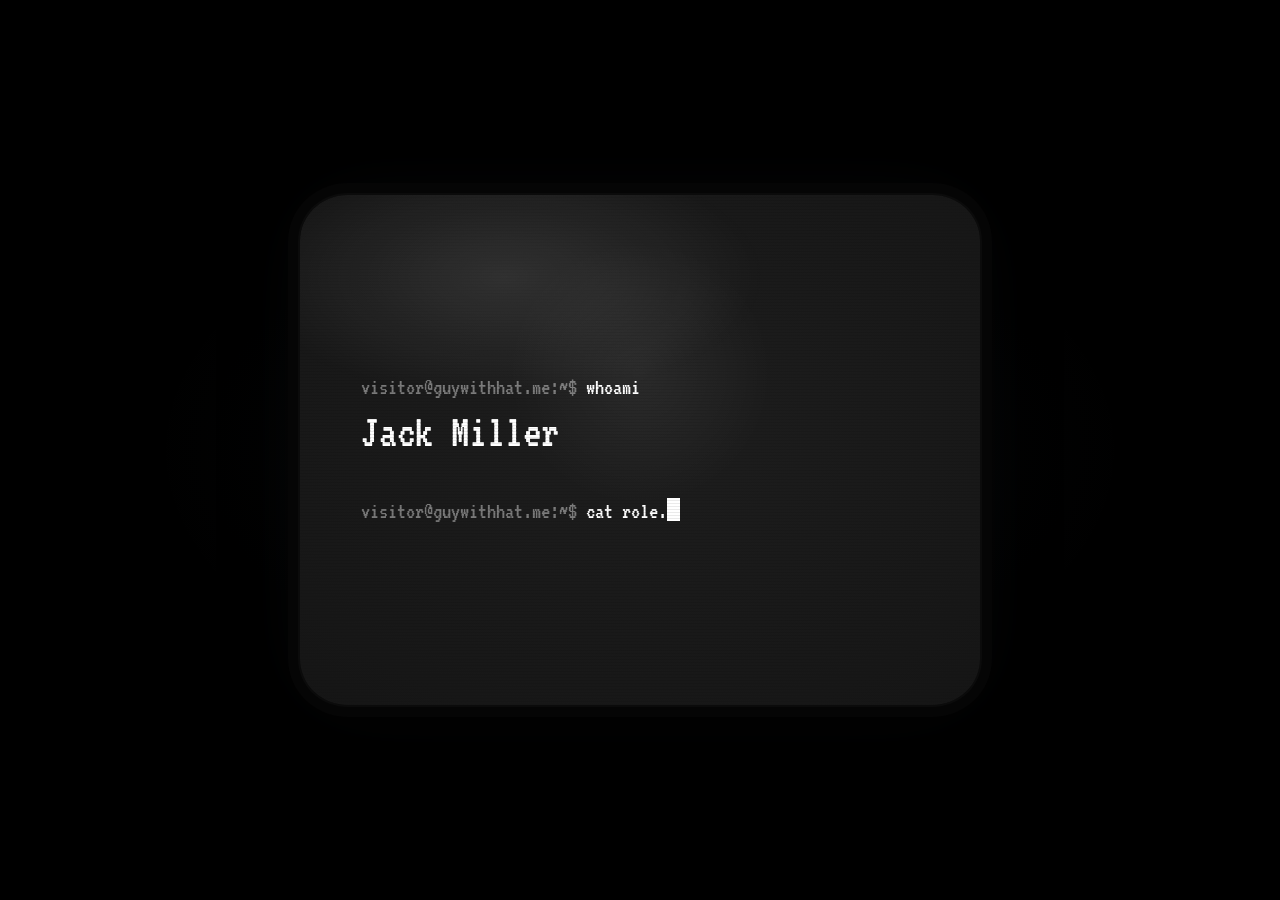
==== commit 9087f55a: "remove screen curvature, keep flat terminal" ====
--- a/index.html
+++ b/index.html
@@ -93,12 +93,10 @@
         }
         @keyframes flicker { 0%,97%,100% { opacity: 1; } 98% { opacity: 0.94; } 99% { opacity: 0.99; } }
 
-        /* the layer that actually gets the glass curvature */
+        /* content layer (centered terminal text) */
         .tube {
             position: absolute; inset: 0; z-index: 1;
             display: grid; place-items: center;
-            filter: url(#barrel);
-            -webkit-filter: url(#barrel);
             animation: breathe 6s ease-in-out infinite;
         }
         @keyframes breathe { 0%,100% { opacity: 0.92; } 50% { opacity: 1; } }
@@ -143,8 +141,6 @@
                 radial-gradient(70% 45% at 30% 16%, rgba(255,255,255,0.10), transparent 55%),
                 radial-gradient(130% 125% at 50% 50%, transparent 58%, rgba(0,0,0,0.6) 100%);
         }
-
-        .svgdefs { position: absolute; width: 0; height: 0; }
 
         @media (prefers-reduced-motion: reduce) {
             .crt, .tube, .caret, .fx { animation: none; }
@@ -173,13 +169,6 @@
         <div class="glare"></div>
     </div>
 
-    <svg class="svgdefs" aria-hidden="true" focusable="false">
-        <filter id="barrel" color-interpolation-filters="sRGB">
-            <feImage href="/crt-map.png" preserveAspectRatio="none" result="map" />
-            <feDisplacementMap in="SourceGraphic" in2="map" scale="60" xChannelSelector="R" yChannelSelector="G" />
-        </filter>
-    </svg>
-
     <script>
         const screen = document.getElementById("screen");
         const crt = document.getElementById("crt");
